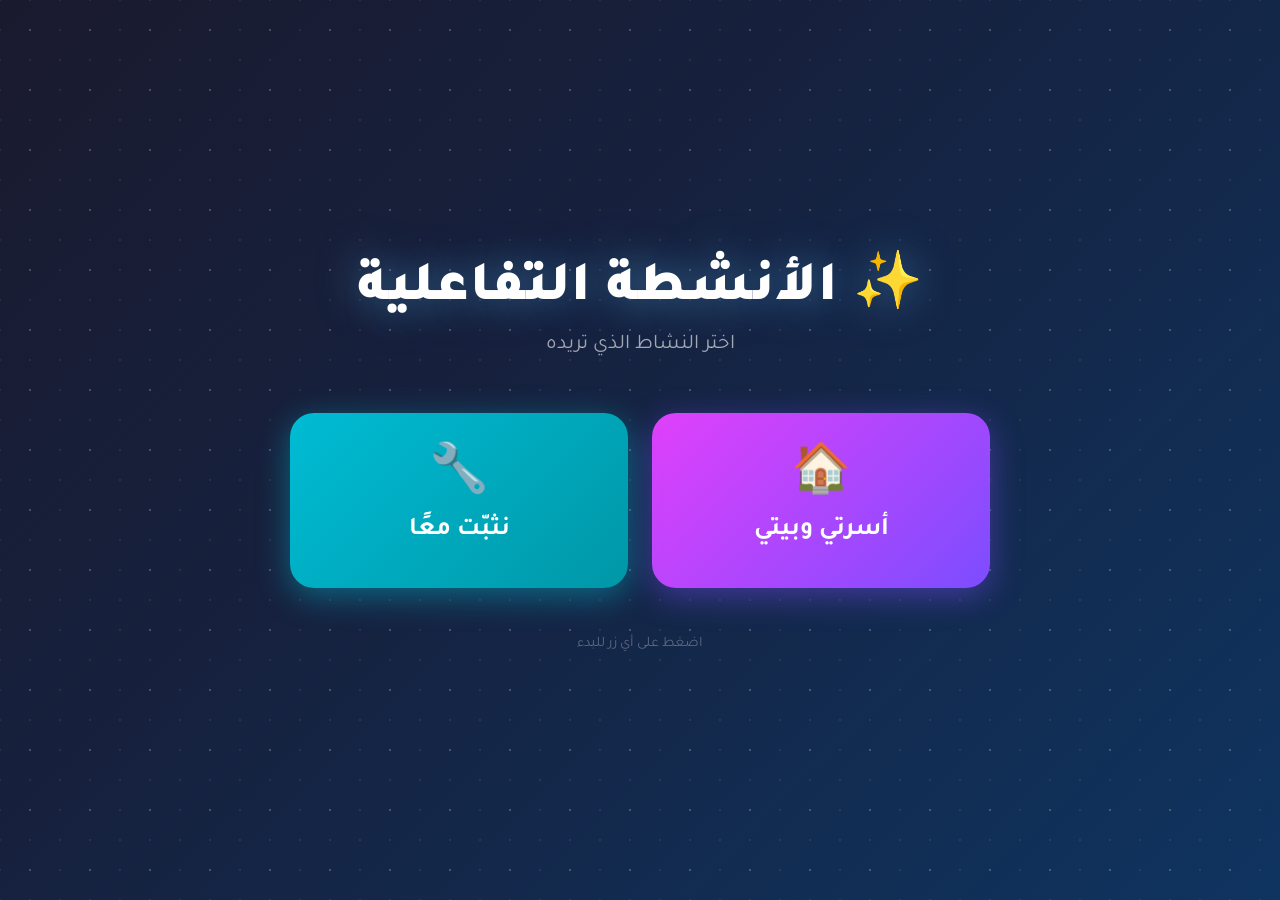
==== index.html @ 634100d8 "Initial commit: add index, family, and fix pages" ====
<!DOCTYPE html>
<html lang="ar" dir="rtl">
<head>
  <meta charset="UTF-8" />
  <meta name="viewport" content="width=device-width, initial-scale=1.0" />
  <title>الأنشطة التفاعلية</title>
  <link rel="preconnect" href="https://fonts.googleapis.com" />
  <link rel="preconnect" href="https://fonts.gstatic.com" crossorigin />
  <link href="https://fonts.googleapis.com/css2?family=Tajawal:wght@400;700;900&display=swap" rel="stylesheet" />
  <style>
    *, *::before, *::after {
      box-sizing: border-box;
      margin: 0;
      padding: 0;
    }

    body {
      font-family: 'Tajawal', sans-serif;
      min-height: 100vh;
      display: flex;
      flex-direction: column;
      align-items: center;
      justify-content: center;
      background: linear-gradient(135deg, #1a1a2e 0%, #16213e 40%, #0f3460 100%);
      padding: 2rem;
      overflow: hidden;
      position: relative;
    }

    /* خلفية نجوم */
    body::before {
      content: '';
      position: fixed;
      inset: 0;
      background-image:
        radial-gradient(circle, rgba(255,255,255,0.15) 1px, transparent 1px),
        radial-gradient(circle, rgba(255,255,255,0.08) 1px, transparent 1px);
      background-size: 60px 60px, 30px 30px;
      background-position: 0 0, 15px 15px;
      pointer-events: none;
      z-index: 0;
    }

    .container {
      position: relative;
      z-index: 1;
      text-align: center;
      width: 100%;
      max-width: 700px;
    }

    .title {
      color: #ffffff;
      font-size: clamp(2rem, 6vw, 3.5rem);
      font-weight: 900;
      margin-bottom: 0.5rem;
      text-shadow: 0 0 40px rgba(100, 200, 255, 0.5);
      letter-spacing: 1px;
    }

    .subtitle {
      color: rgba(255,255,255,0.6);
      font-size: clamp(1rem, 3vw, 1.3rem);
      margin-bottom: 3.5rem;
      font-weight: 400;
    }

    .buttons-grid {
      display: grid;
      grid-template-columns: 1fr 1fr;
      gap: 1.5rem;
    }

    @media (max-width: 500px) {
      .buttons-grid {
        grid-template-columns: 1fr;
      }
    }

    .btn {
      display: flex;
      flex-direction: column;
      align-items: center;
      justify-content: center;
      gap: 0.8rem;
      padding: 2.5rem 1.5rem;
      border-radius: 24px;
      text-decoration: none;
      font-family: 'Tajawal', sans-serif;
      font-weight: 700;
      font-size: clamp(1.2rem, 3.5vw, 1.6rem);
      color: #ffffff;
      border: none;
      cursor: pointer;
      transition: transform 0.25s ease, box-shadow 0.25s ease, filter 0.25s ease;
      position: relative;
      overflow: hidden;
    }

    .btn::after {
      content: '';
      position: absolute;
      inset: 0;
      background: rgba(255,255,255,0);
      transition: background 0.25s ease;
      border-radius: inherit;
    }

    .btn:hover::after {
      background: rgba(255,255,255,0.08);
    }

    .btn:hover {
      transform: translateY(-6px) scale(1.03);
      filter: brightness(1.1);
    }

    .btn:active {
      transform: translateY(-2px) scale(0.98);
    }

    .btn-family {
      background: linear-gradient(135deg, #e040fb, #7c4dff);
      box-shadow: 0 8px 32px rgba(124, 77, 255, 0.45);
    }

    .btn-family:hover {
      box-shadow: 0 16px 48px rgba(124, 77, 255, 0.65);
    }

    .btn-fix {
      background: linear-gradient(135deg, #00bcd4, #0097a7);
      box-shadow: 0 8px 32px rgba(0, 188, 212, 0.45);
    }

    .btn-fix:hover {
      box-shadow: 0 16px 48px rgba(0, 188, 212, 0.65);
    }

    .btn-icon {
      font-size: clamp(2rem, 6vw, 3rem);
      line-height: 1;
    }

    .btn-label {
      line-height: 1.3;
    }

    .footer {
      margin-top: 3rem;
      color: rgba(255,255,255,0.3);
      font-size: 0.9rem;
    }
  </style>
</head>
<body>
  <div class="container">
    <h1 class="title">✨ الأنشطة التفاعلية</h1>
    <p class="subtitle">اختر النشاط الذي تريده</p>

    <div class="buttons-grid">
      <a href="family.html" class="btn btn-family" id="btn-family">
        <span class="btn-icon">🏠</span>
        <span class="btn-label">أسرتي وبيتي</span>
      </a>
      <a href="fix.html" class="btn btn-fix" id="btn-fix">
        <span class="btn-icon">🔧</span>
        <span class="btn-label">نثبّت معًا</span>
      </a>
    </div>

    <p class="footer">اضغط على أي زر للبدء</p>
  </div>
</body>
</html>
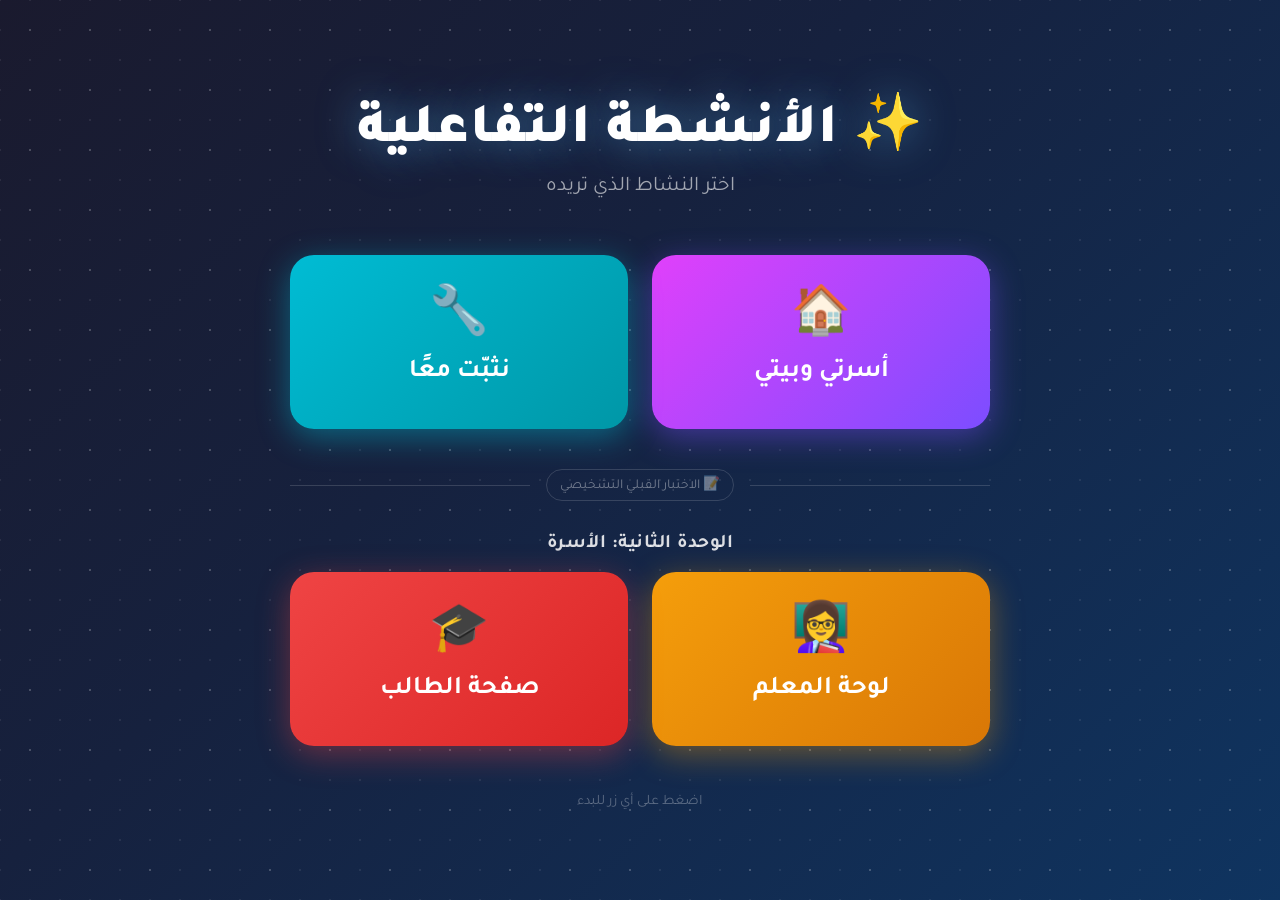
==== commit f39ac2c8: "Add pre-test quiz pages (teacher + student) and update homepage" ====
--- a/index.html
+++ b/index.html
@@ -75,6 +75,56 @@
       .buttons-grid {
         grid-template-columns: 1fr;
       }
+    }
+
+    .section-divider {
+      display: flex;
+      align-items: center;
+      gap: 1rem;
+      margin: 2.5rem 0 2rem;
+    }
+
+    .section-divider::before,
+    .section-divider::after {
+      content: '';
+      flex: 1;
+      height: 1px;
+      background: rgba(255,255,255,0.15);
+    }
+
+    .section-divider span {
+      color: rgba(255,255,255,0.4);
+      font-size: 0.85rem;
+      white-space: nowrap;
+      padding: 0.3rem 0.8rem;
+      border: 1px solid rgba(255,255,255,0.15);
+      border-radius: 20px;
+    }
+
+    .section-title {
+      color: rgba(255,255,255,0.85);
+      font-size: clamp(1rem, 2.5vw, 1.2rem);
+      font-weight: 700;
+      margin-bottom: 1rem;
+      letter-spacing: 0.5px;
+    }
+
+    .btn-teacher {
+      background: linear-gradient(135deg, #f59e0b, #d97706);
+      box-shadow: 0 8px 32px rgba(245, 158, 11, 0.4);
+    }
+
+    .btn-teacher:hover {
+      box-shadow: 0 16px 48px rgba(245, 158, 11, 0.6);
+    }
+
+    .btn-student {
+      background: linear-gradient(135deg, #ef4444, #dc2626);
+      box-shadow: 0 8px 32px rgba(239, 68, 68, 0.4);
+    }
+
+    .btn-student:hover {
+      box-shadow: 0 16px 48px rgba(239, 68, 68, 0.6);
     }
 
     .btn {
@@ -169,6 +219,23 @@
       </a>
     </div>
 
+    <div class="section-divider">
+      <span>📝 الاختبار القبلي التشخيصي</span>
+    </div>
+
+    <p class="section-title">الوحدة الثانية: الأسرة</p>
+
+    <div class="buttons-grid">
+      <a href="quiz-teacher.html" class="btn btn-teacher" id="btn-teacher">
+        <span class="btn-icon">👩‍🏫</span>
+        <span class="btn-label">لوحة المعلم</span>
+      </a>
+      <a href="quiz-student.html" class="btn btn-student" id="btn-student">
+        <span class="btn-icon">🎓</span>
+        <span class="btn-label">صفحة الطالب</span>
+      </a>
+    </div>
+
     <p class="footer">اضغط على أي زر للبدء</p>
   </div>
 </body>
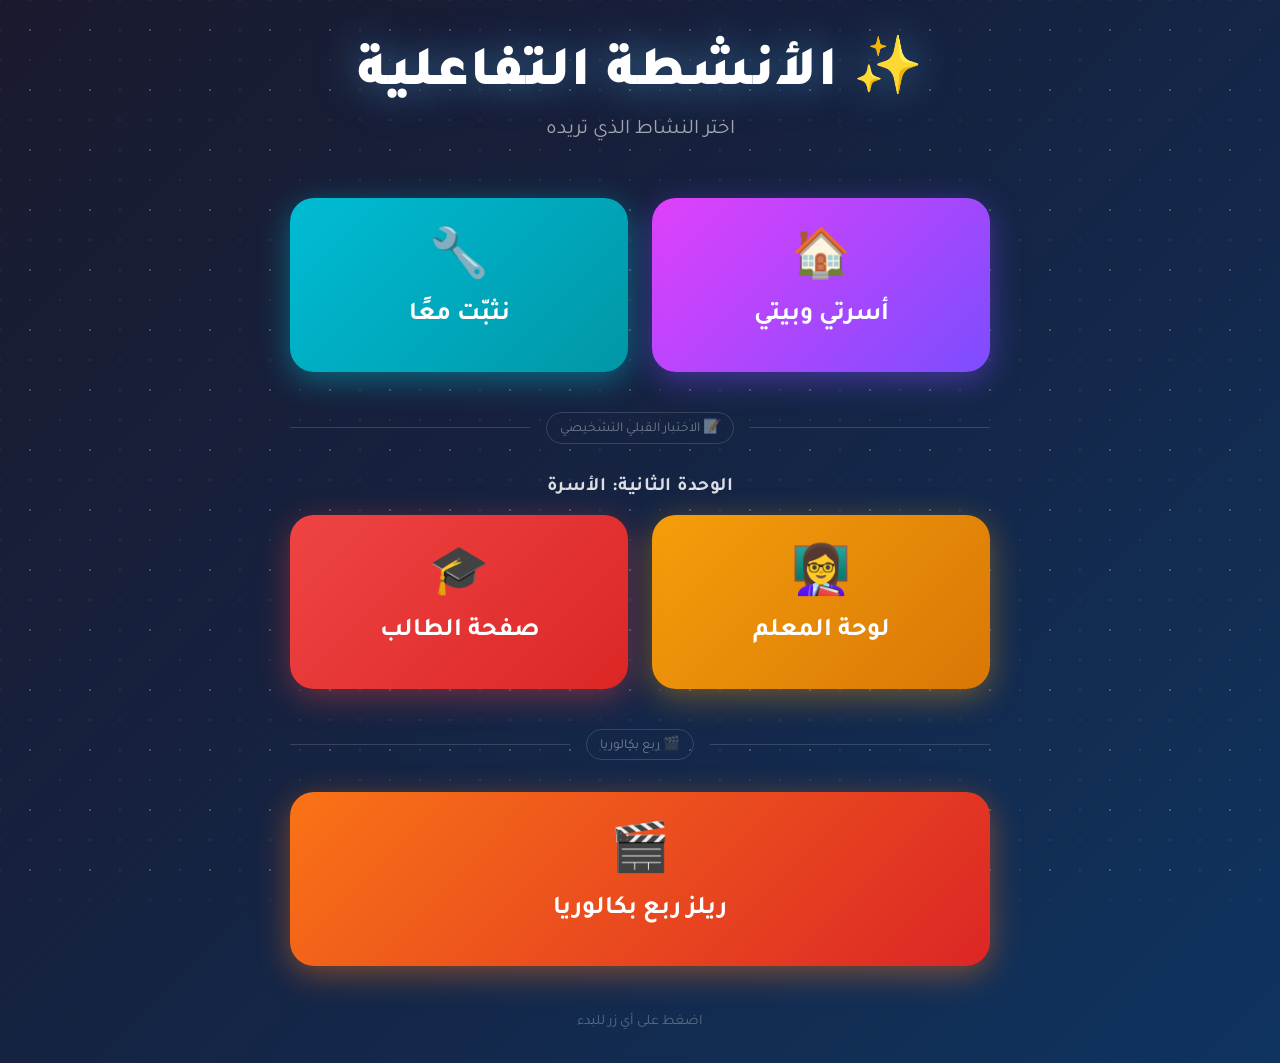
==== commit 7a522860: "Add reels campaign page and link from homepage - Add reels.html: campaign scripts for 4 phases (26 O" ====
--- a/index.html
+++ b/index.html
@@ -187,6 +187,15 @@
       box-shadow: 0 16px 48px rgba(0, 188, 212, 0.65);
     }
 
+    .btn-reels {
+      background: linear-gradient(135deg, #f97316, #dc2626);
+      box-shadow: 0 8px 32px rgba(249, 115, 22, 0.45);
+    }
+
+    .btn-reels:hover {
+      box-shadow: 0 16px 48px rgba(249, 115, 22, 0.65);
+    }
+
     .btn-icon {
       font-size: clamp(2rem, 6vw, 3rem);
       line-height: 1;
@@ -236,6 +245,17 @@
       </a>
     </div>
 
+    <div class="section-divider">
+      <span>🎬 ربع بكالوريا</span>
+    </div>
+
+    <div class="buttons-grid">
+      <a href="reels.html" class="btn btn-reels" id="btn-reels" style="grid-column: 1 / -1;">
+        <span class="btn-icon">🎬</span>
+        <span class="btn-label">ريلز ربع بكالوريا</span>
+      </a>
+    </div>
+
     <p class="footer">اضغط على أي زر للبدء</p>
   </div>
 </body>
